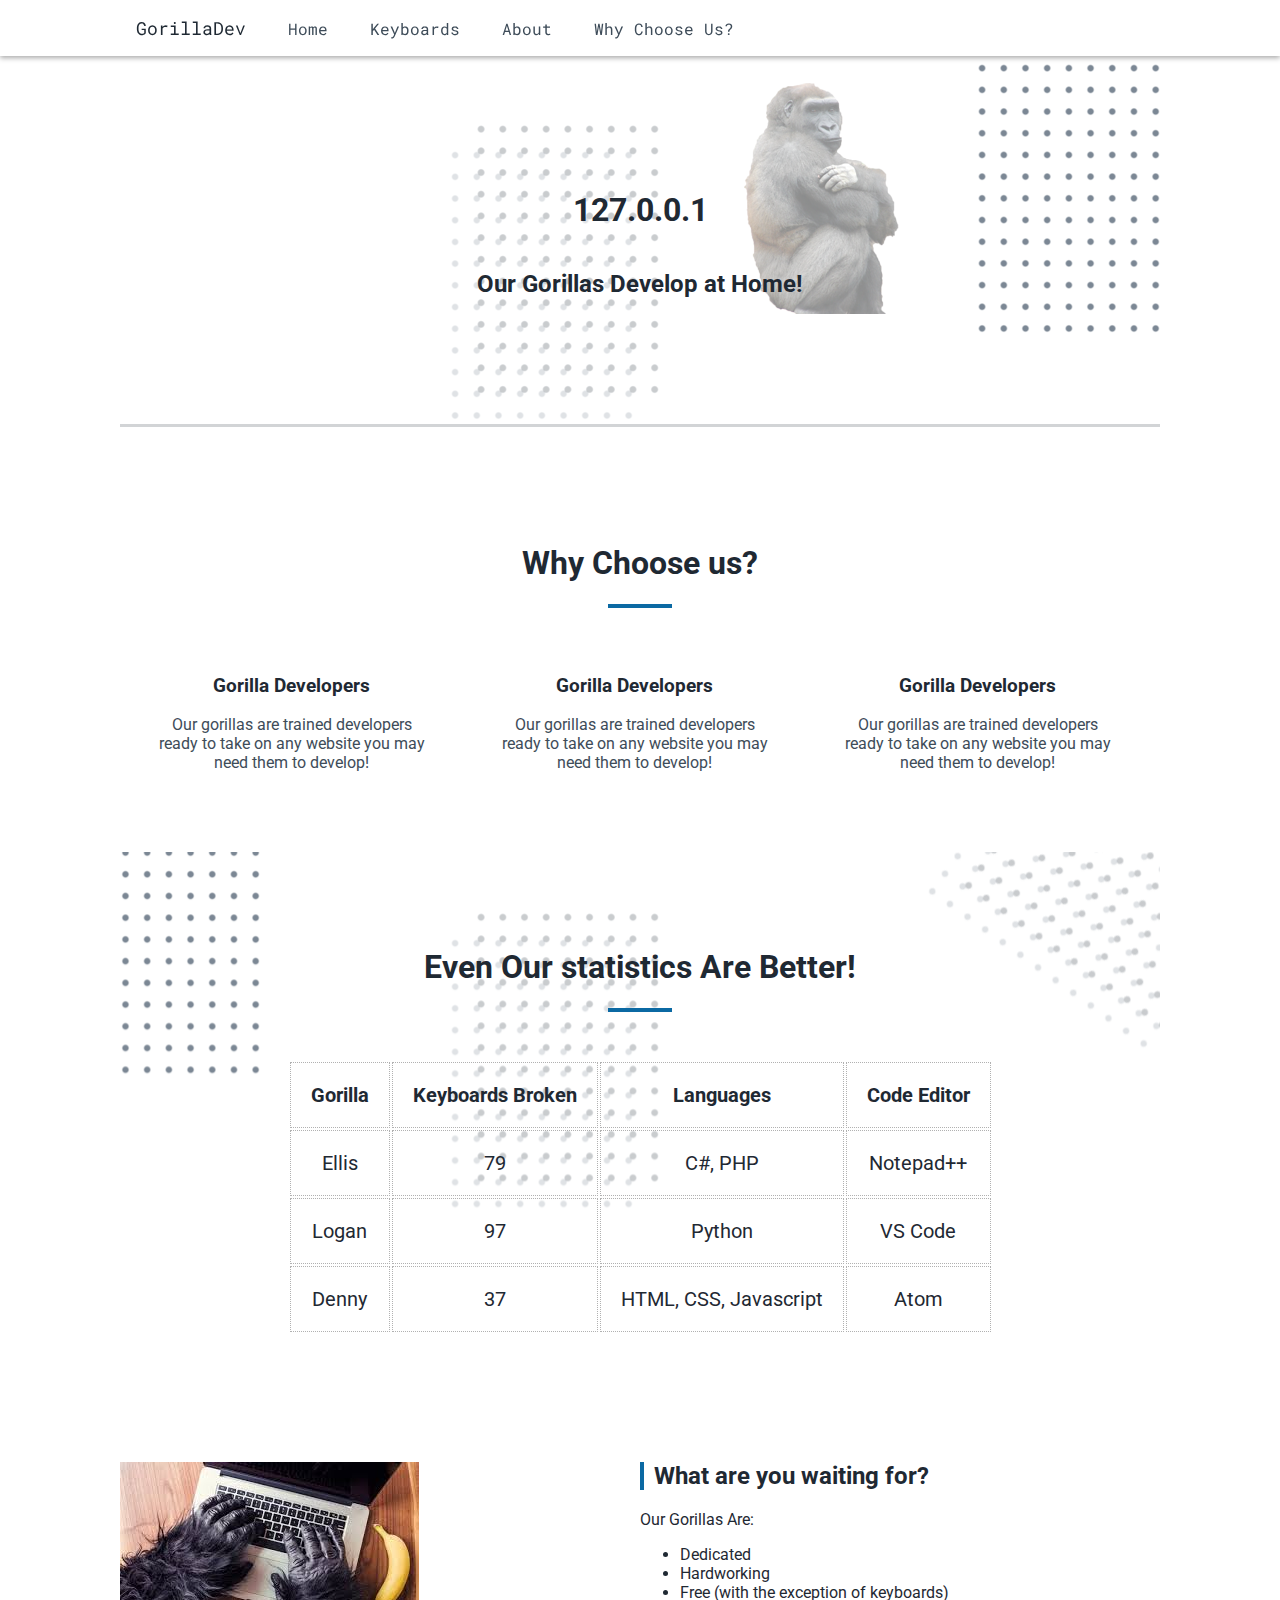
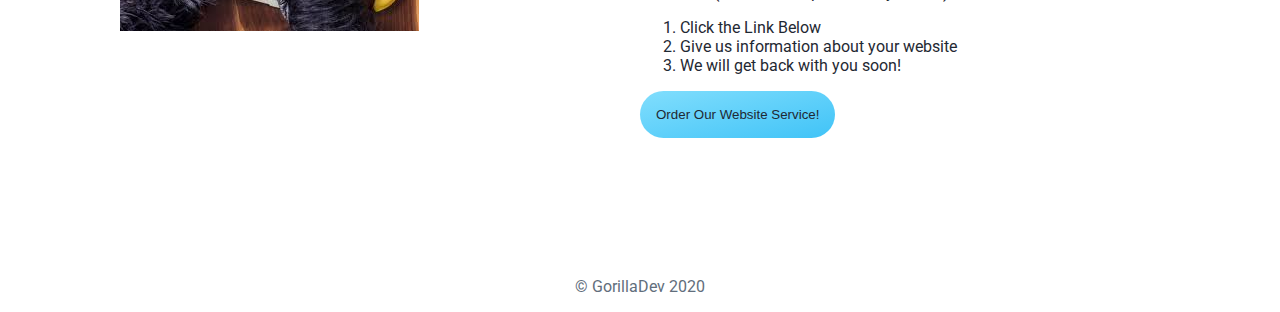
==== week4/business-site/index.html @ 23b6d2e1 "Business Website initial commit" ====
<!DOCTYPE html>
<html>
    <head>
        <title>GorillaDev</title>
        <meta name="viewport" content="width=device-width, initial-scale=1.0">
        <link href="https://fonts.googleapis.com/css2?family=Montserrat&family=Roboto&family=Roboto+Mono&display=swap" rel="stylesheet" />
        <link rel="stylesheet" href="https://pro.fontawesome.com/releases/v5.10.0/css/all.css" integrity="sha384-AYmEC3Yw5cVb3ZcuHtOA93w35dYTsvhLPVnYs9eStHfGJvOvKxVfELGroGkvsg+p" crossorigin="anonymous"/>
        <link rel="stylesheet" href="css/main.css" />
    </head>
    <body>
        <header>
            <nav>
                <ul class="container">
                    <a href="#" class="logo-nav"><li><i class="fas fa-code"></i> GorillaDev</li></a>
                    <a href="#"><li>Home</li></a>
                    <a href="#"><li>Keyboards</li></a>
                    <a href="#"><li>About</li></a>
                    <a href="#"><li>Why Choose Us?</li></a>
                </ul>
            </nav>  
        </header>
        <main class="container pt-4">
            <div class="hero">
                <h1>127.0.0.1</h1>
                <h2>Our Gorillas Develop at Home!</h2>
            </div>
        <section>
            <h1 class="tc pt-3">Why Choose us?</h1>
            <hr class="mb-3 pt-1" />
            <div class="cards-container">
                <div class="card-33 tc">
                    <i class="fas fa-code"></i>
                    <h3>Gorilla Developers</h3>
                    <p class="mw-card">Our gorillas are trained developers ready to take on any website you may need them to develop!</p>
                </div>

                <div class="card-33 tc">
                    <i class="fas fa-code"></i>
                    <h3>Gorilla Developers</h3>
                    <p class="mw-card">Our gorillas are trained developers ready to take on any website you may need them to develop!</p>
                </div>

                <div class="card-33 tc">
                    <i class="fas fa-code"></i>
                    <h3>Gorilla Developers</h3>
                    <p class="mw-card">Our gorillas are trained developers ready to take on any website you may need them to develop!</p>
                </div>
            </div>
        </section>
        <section class="stats">
        <h1 class="tc pt-3">Even Our statistics Are Better!</h1>
        <hr class="mb-3" />
        <table>
            <thead>
                <th>Gorilla</th>
                <th>Keyboards Broken</th>
                <th>Languages</th>
                <th>Code Editor</th>
            </thead>
            <tbody class="tc">
                <tr>
                    <td>Ellis</td>
                    <td>79</td>
                    <td>C#, PHP</td>
                    <td>Notepad++</td>
                </tr>
                <tr>
                    <td>Logan</td>
                    <td>97</td>
                    <td>Python</td>
                    <td>VS Code</td>
                </tr>
                <tr>
                    <td>Denny</td>
                    <td>37</td>
                    <td>HTML, CSS, Javascript</td>
                    <td>Atom</td>
                </tr>
            </tbody>
        </table>
        </section>

        <section class="cta mt-8">
            <div>
                <img src="img/gorilladev.png" alt="Gorilla hands on a keyboard" />
            </div>
            <aside>
                <h2>What are you waiting for?</h2>
                <p>Our Gorillas Are:</p>
                <ul>
                    <li>Dedicated</li>
                    <li>Hardworking</li>
                    <li>Free (with the exception of keyboards)</li>
                </ul>
                <ol>
                    <li>Click the Link Below</li>
                    <li>Give us information about your website</li>
                    <li>We will get back with you soon!</li>
                </ol>
                <button>Order Our Website Service!</button>
            </aside>
        </section>

        </main>
        <footer class="container tc">
            <p>&copy; GorillaDev 2020</p>
        </footer>
    </body>
</html>
---- week4/business-site/css/main.css ----
@import './cards.css';
@import './utilities.css';
@import './navigation.css';

html, body {
    margin: 0;
    padding: 0;
    font-family: 'Roboto', sans-serif;
    color: #1F2933;
}

.hero {
    display: flex;
    justify-content: center;
    align-items: center;
    flex-direction: column;
    background-image: url('../img/hero-dots.png');
    background-position: top right;
    min-height: 40vh;
    border-bottom: 3px solid rgba(31, 41, 51, 0.2);
}

.stats {
    background-image: url('../img/squares.png');
    background-position: top right;
}

div.cards-container {
    height: 175px;
}

table {
    font-size: 20px;
    margin-left: auto;
    margin-right: auto;
}

th, td {
    padding: 20px;
    border: 1px dotted rgba(0,0,0,0.3);
}

.cta /* call-to-action */ {
    display: inline-block;
    width: 100%;
}

.cta h2 {
    margin-top: 0;
    padding-left: 10px;
    border-left: 4px solid #0B69A3;
}

aside > button {
    padding: 16px;
    border-radius: 9999px;
    background: linear-gradient(to bottom right, #81DEFD, #40C3F7);
    border: none;
    color: #1F2933;
}
.cta > div,aside {
    width: 50%;
    float: left;
}

footer {
    margin-top: 15vh;
}

footer > p {
    color: #616E7C;
}

hr {
    padding: 0px !important;
    width: 60px;
    border: 2px solid #0B69A3;
}
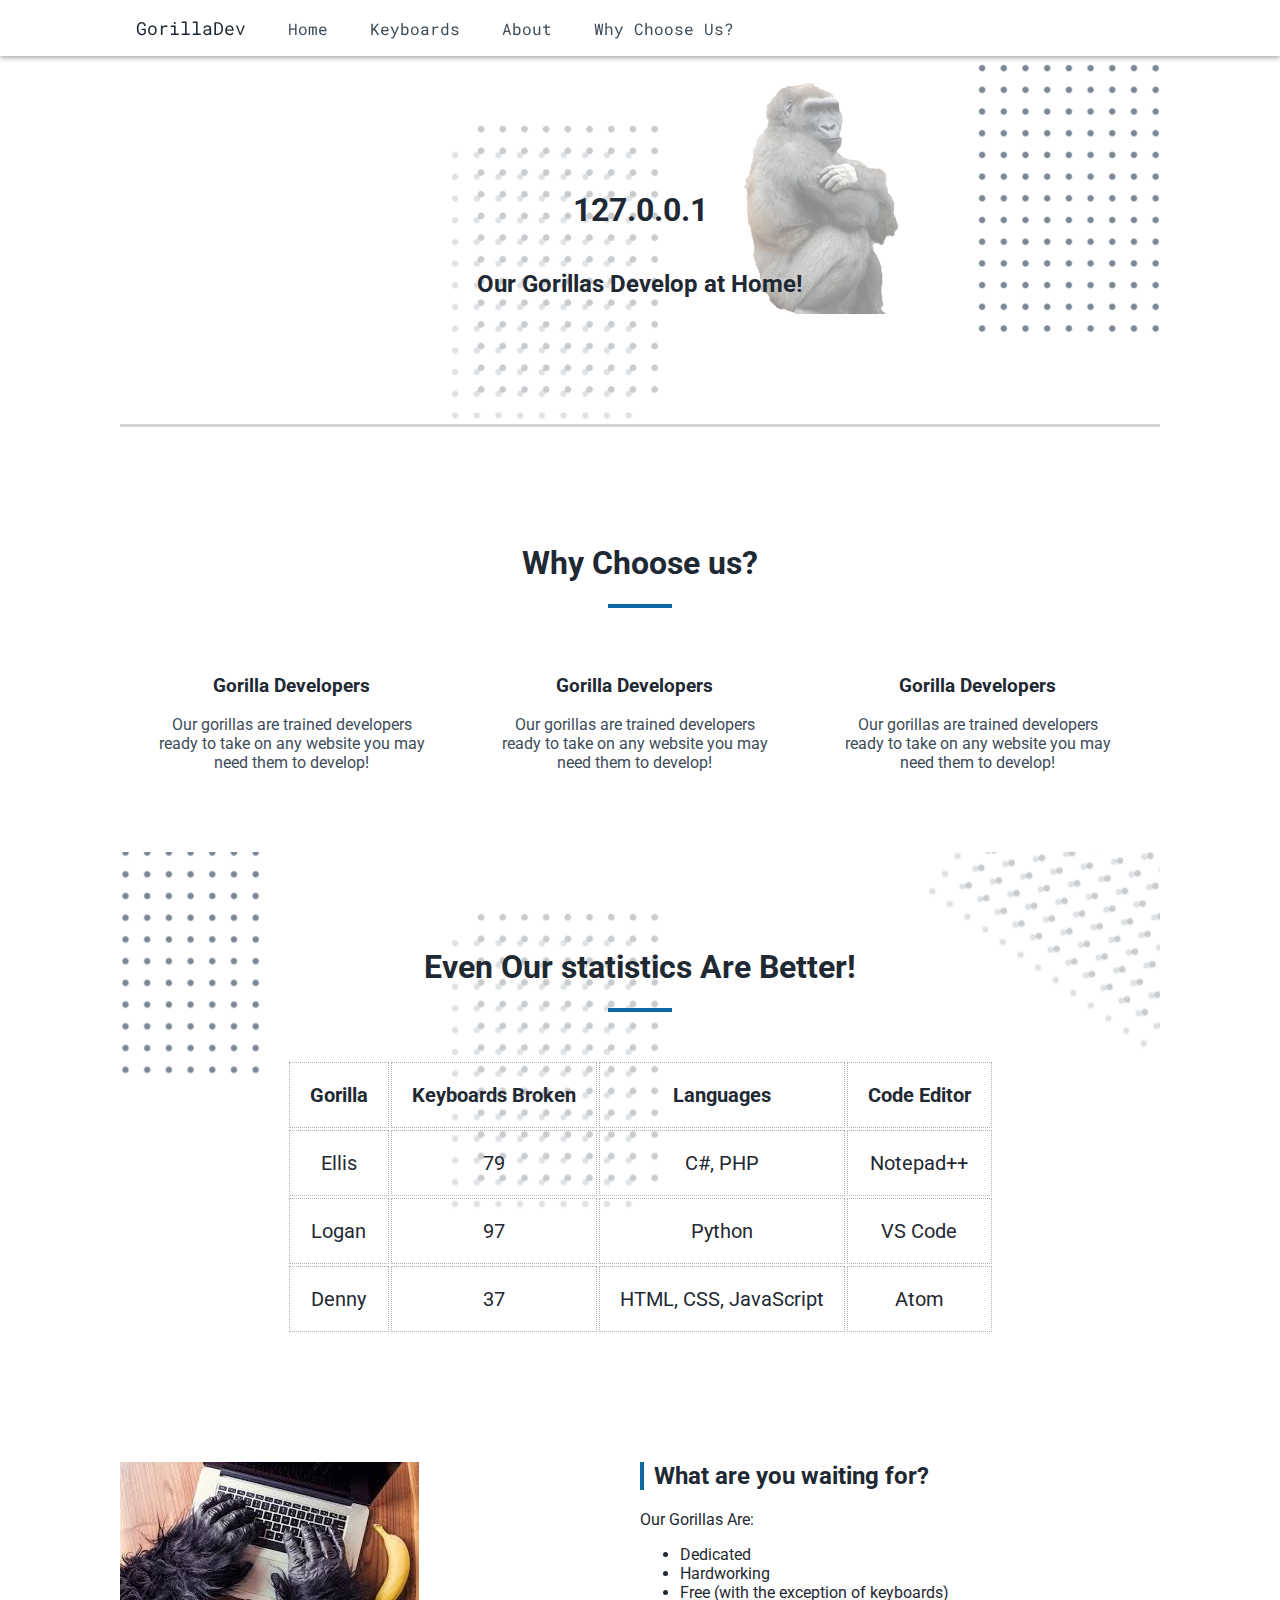
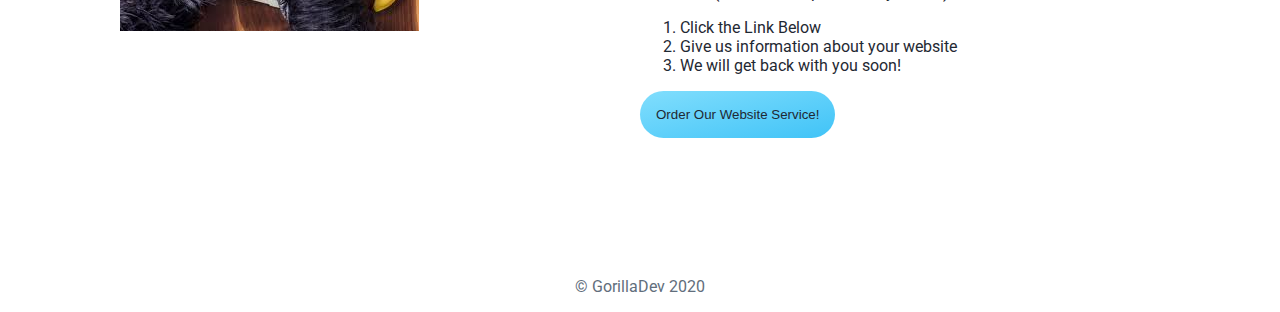
==== commit 7a07b0f8: "update" ====
--- a/week4/business-site/index.html
+++ b/week4/business-site/index.html
@@ -73,7 +73,7 @@
                 <tr>
                     <td>Denny</td>
                     <td>37</td>
-                    <td>HTML, CSS, Javascript</td>
+                    <td>HTML, CSS, JavaScript</td>
                     <td>Atom</td>
                 </tr>
             </tbody>
